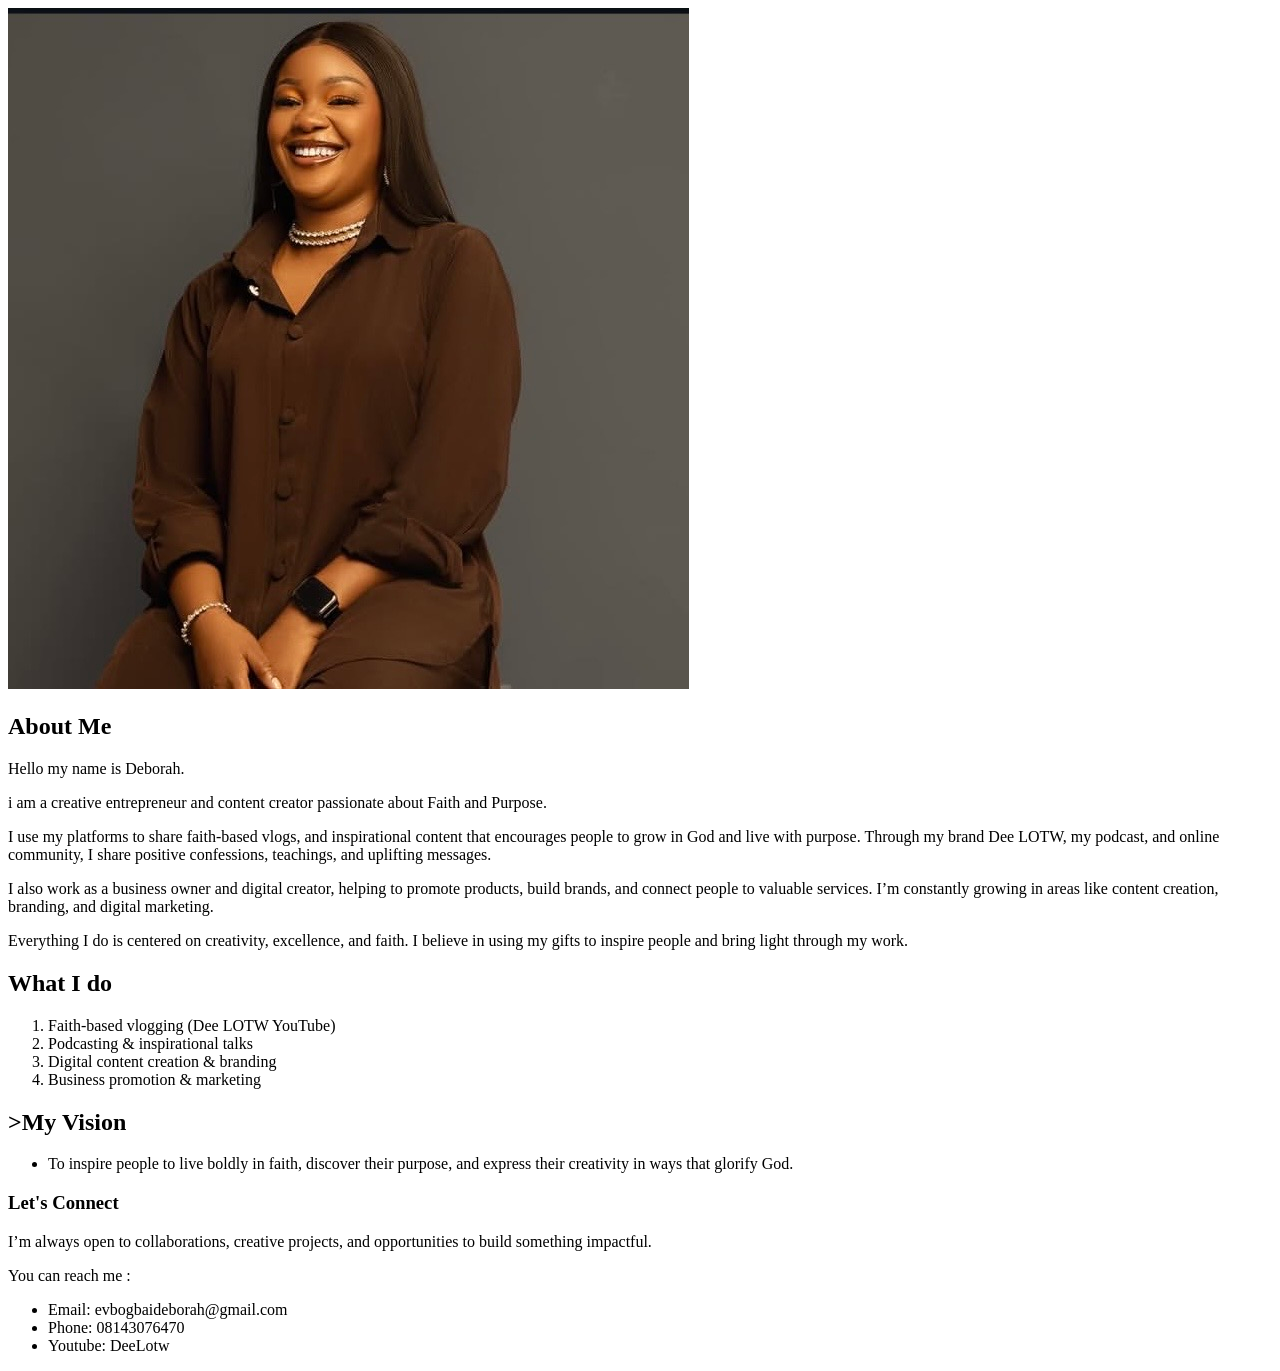
==== index.html @ 312171d1 "First start of html website" ====
<!DOCTYPE html>
<html lang="en">
<head>
    <meta charset="UTF-8">
    <meta name="viewport" content="width=device-width, initial-scale=1.0">
    <title>About Me - Deborah</title>
</head>

<body class="">
    
    <img src="DEBORAH AHAEGBEHI EVBOGBAI.jpeg"/>

  <!--About Me section-->
    <section>

    <h1>About Me</h1> 
    <p>Hello my name is Deborah.</p>
    <p>i am a creative entrepreneur and content creator passionate about Faith and Purpose.</p>
    <p>  I use my platforms to share faith-based vlogs, and inspirational content that encourages people to grow in God and live with purpose. Through my brand Dee LOTW, my podcast, and online community, I share positive confessions, teachings, and uplifting messages.</p>
    <p>  I also work as a business owner and digital creator, helping to promote products, build brands, and connect people to valuable services. I’m constantly growing in areas like content creation, branding, and digital marketing.</p>
    <p>Everything I do is centered on creativity, excellence, and faith. I believe in using my gifts to inspire people and bring light through my work.</p>
    </section>

    <!--What I do section-->

    <section>
        <h1>What I do</h1>
        <ol>
            <li>Faith-based vlogging (Dee LOTW YouTube)</li>
            <li>Podcasting & inspirational talks</li>
            <li>Digital content creation & branding</li>
            <li>Business promotion & marketing</li>
        </ol>
    </section>

    <!--My Vision section-->
    <section>
        <h1>>My Vision</h1>
        <ul>
            <li> To inspire people to live boldly in faith, discover their purpose, and express their creativity in ways that glorify God.</li>
        </ul>

    <!--Let's Connect section-->    
    <section>
        <h1>Let's Connect </h1>
      <p>  I’m always open to collaborations, creative projects, and opportunities to build something impactful.</p>  
      <p>You can reach me :</p>
      <ul>
        <li>Email: evbogbaideborah@gmail.com</li>
        <li>Phone: 08143076470</li>
        <li>Youtube: DeeLotw</li>
      </ul>
    
    </section>





</body>

</html>
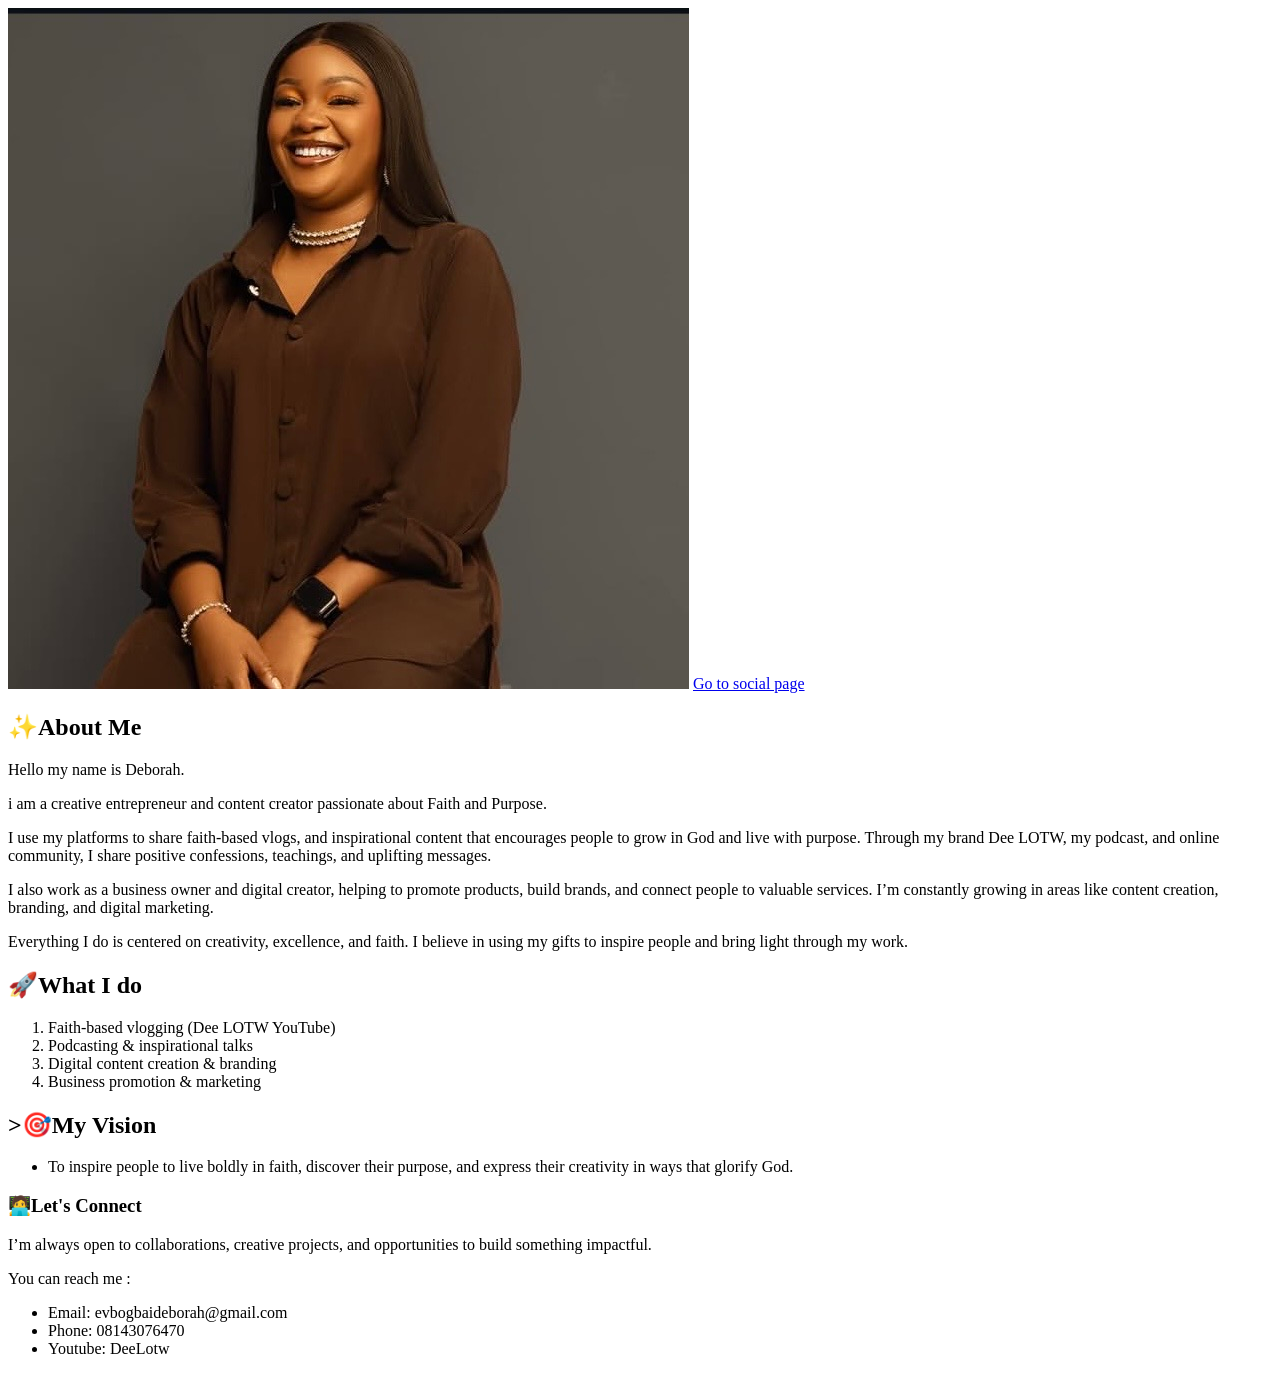
==== commit f345d634: "Day-17 completed" ====
--- a/index.html
+++ b/index.html
@@ -9,11 +9,12 @@
 <body class="">
     
     <img src="DEBORAH AHAEGBEHI EVBOGBAI.jpeg"/>
+    <a href="social.html">Go to social page</a>
 
   <!--About Me section-->
     <section>
 
-    <h1>About Me</h1> 
+    <h1>✨About Me</h1> 
     <p>Hello my name is Deborah.</p>
     <p>i am a creative entrepreneur and content creator passionate about Faith and Purpose.</p>
     <p>  I use my platforms to share faith-based vlogs, and inspirational content that encourages people to grow in God and live with purpose. Through my brand Dee LOTW, my podcast, and online community, I share positive confessions, teachings, and uplifting messages.</p>
@@ -24,7 +25,7 @@
     <!--What I do section-->
 
     <section>
-        <h1>What I do</h1>
+        <h1>🚀What I do</h1>
         <ol>
             <li>Faith-based vlogging (Dee LOTW YouTube)</li>
             <li>Podcasting & inspirational talks</li>
@@ -35,14 +36,14 @@
 
     <!--My Vision section-->
     <section>
-        <h1>>My Vision</h1>
+        <h1>>🎯My Vision</h1>
         <ul>
             <li> To inspire people to live boldly in faith, discover their purpose, and express their creativity in ways that glorify God.</li>
         </ul>
 
     <!--Let's Connect section-->    
     <section>
-        <h1>Let's Connect </h1>
+        <h1>🧑‍💻Let's Connect </h1>
       <p>  I’m always open to collaborations, creative projects, and opportunities to build something impactful.</p>  
       <p>You can reach me :</p>
       <ul>
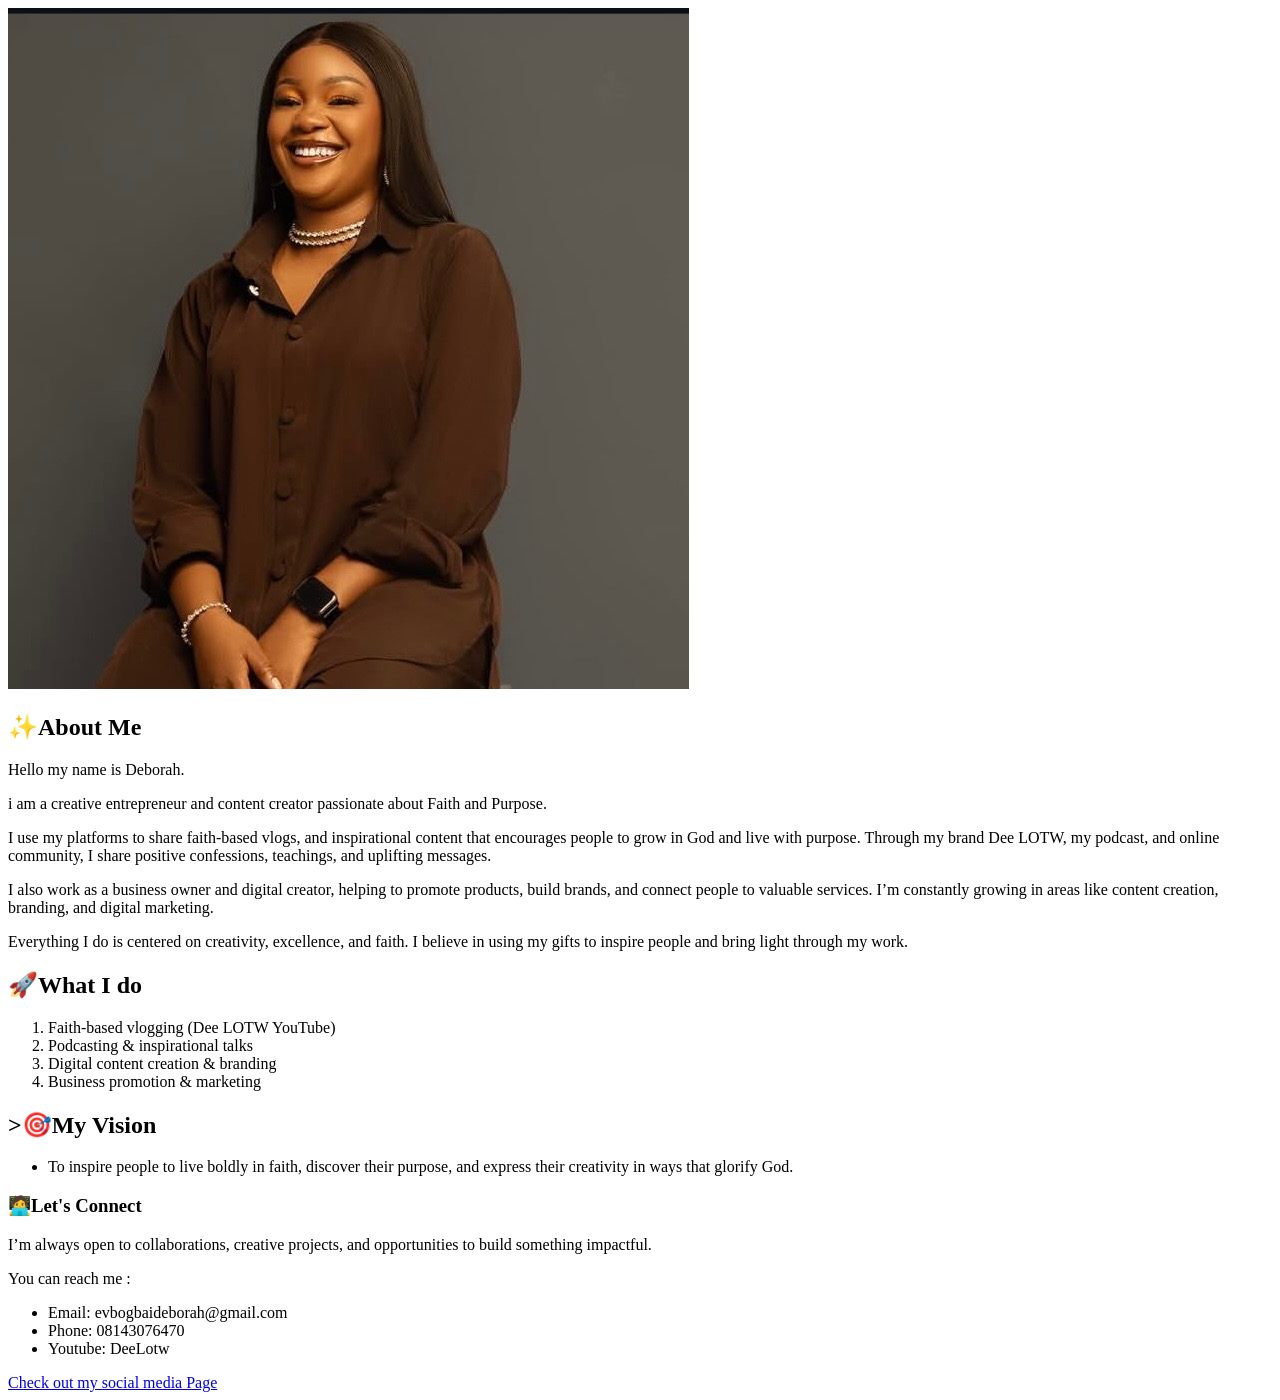
==== commit fcf5cfae: "social media page completed" ====
--- a/index.html
+++ b/index.html
@@ -9,7 +9,6 @@
 <body class="">
     
     <img src="DEBORAH AHAEGBEHI EVBOGBAI.jpeg"/>
-    <a href="social.html">Go to social page</a>
 
   <!--About Me section-->
     <section>
@@ -51,6 +50,7 @@
         <li>Phone: 08143076470</li>
         <li>Youtube: DeeLotw</li>
       </ul>
+      <a href="social.html">Check out my social media Page</a>
     
     </section>
 
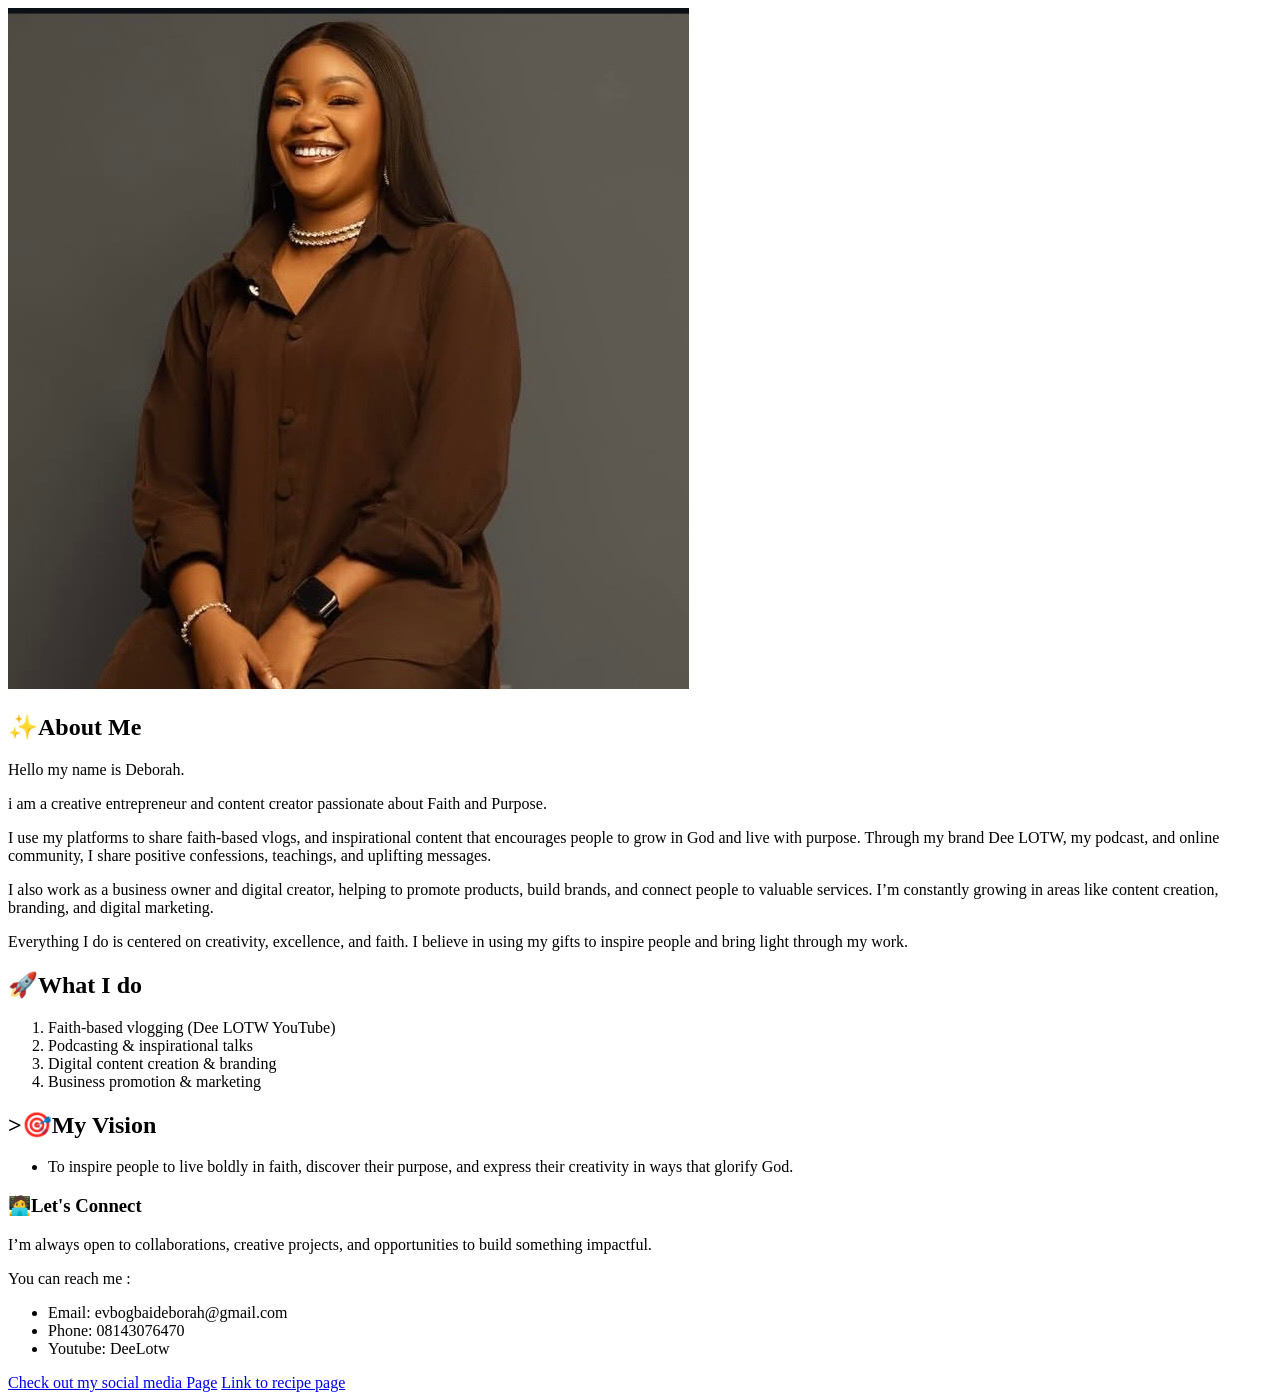
==== commit e3986730: "day-19" ====
--- a/index.html
+++ b/index.html
@@ -51,7 +51,7 @@
         <li>Youtube: DeeLotw</li>
       </ul>
       <a href="social.html">Check out my social media Page</a>
-    
+      <a href="recipe.html">Link to recipe page</a>
     </section>
 
 
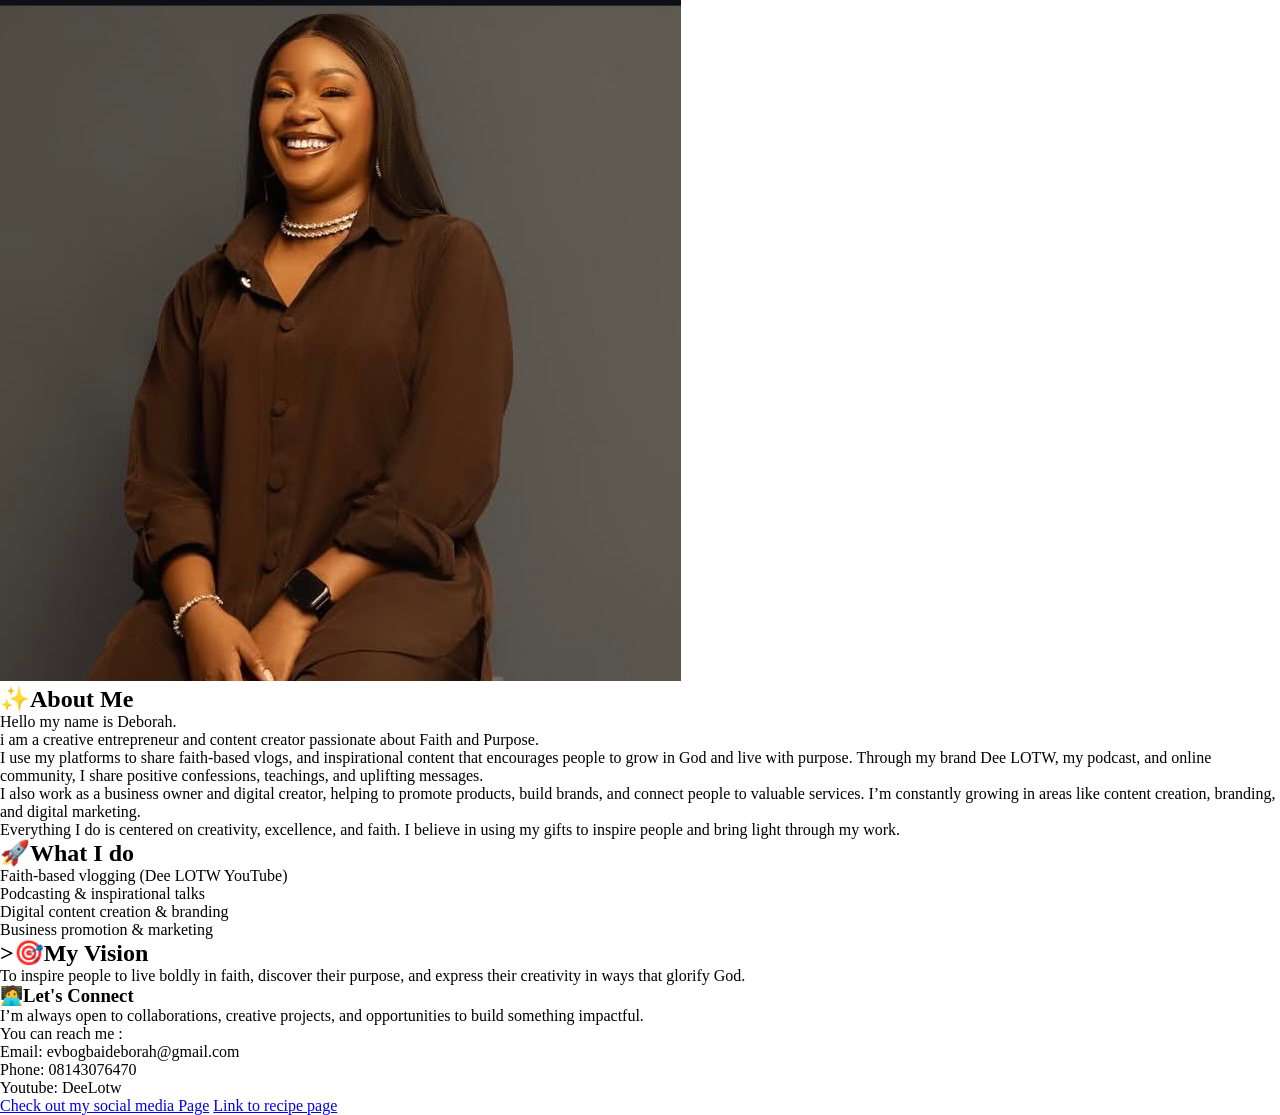
==== commit 63c81b14: "Start mobile responsiveness" ====
--- a/index.html
+++ b/index.html
@@ -3,12 +3,29 @@
 <head>
     <meta charset="UTF-8">
     <meta name="viewport" content="width=device-width, initial-scale=1.0">
-    <title>About Me - Deborah</title>
+    <title>Deborah's Website</title>
+
+     <style>
+      * {
+        padding: 0;
+        margin: 0;
+        box-sizing: border-box;
+      }
+
+      img {
+        /* width: 100%; */
+        object-fit: cover;
+      }
+     </style>
 </head>
 
 <body class="">
+    <!-- My picture -->
+    <div class="picture">
+        <img src="DEBORAH AHAEGBEHI EVBOGBAI.jpeg"/>
+        
+    </div>
     
-    <img src="DEBORAH AHAEGBEHI EVBOGBAI.jpeg"/>
 
   <!--About Me section-->
     <section>
@@ -53,7 +70,7 @@
       <a href="social.html">Check out my social media Page</a>
       <a href="recipe.html">Link to recipe page</a>
     </section>
-
+    
 
 
 
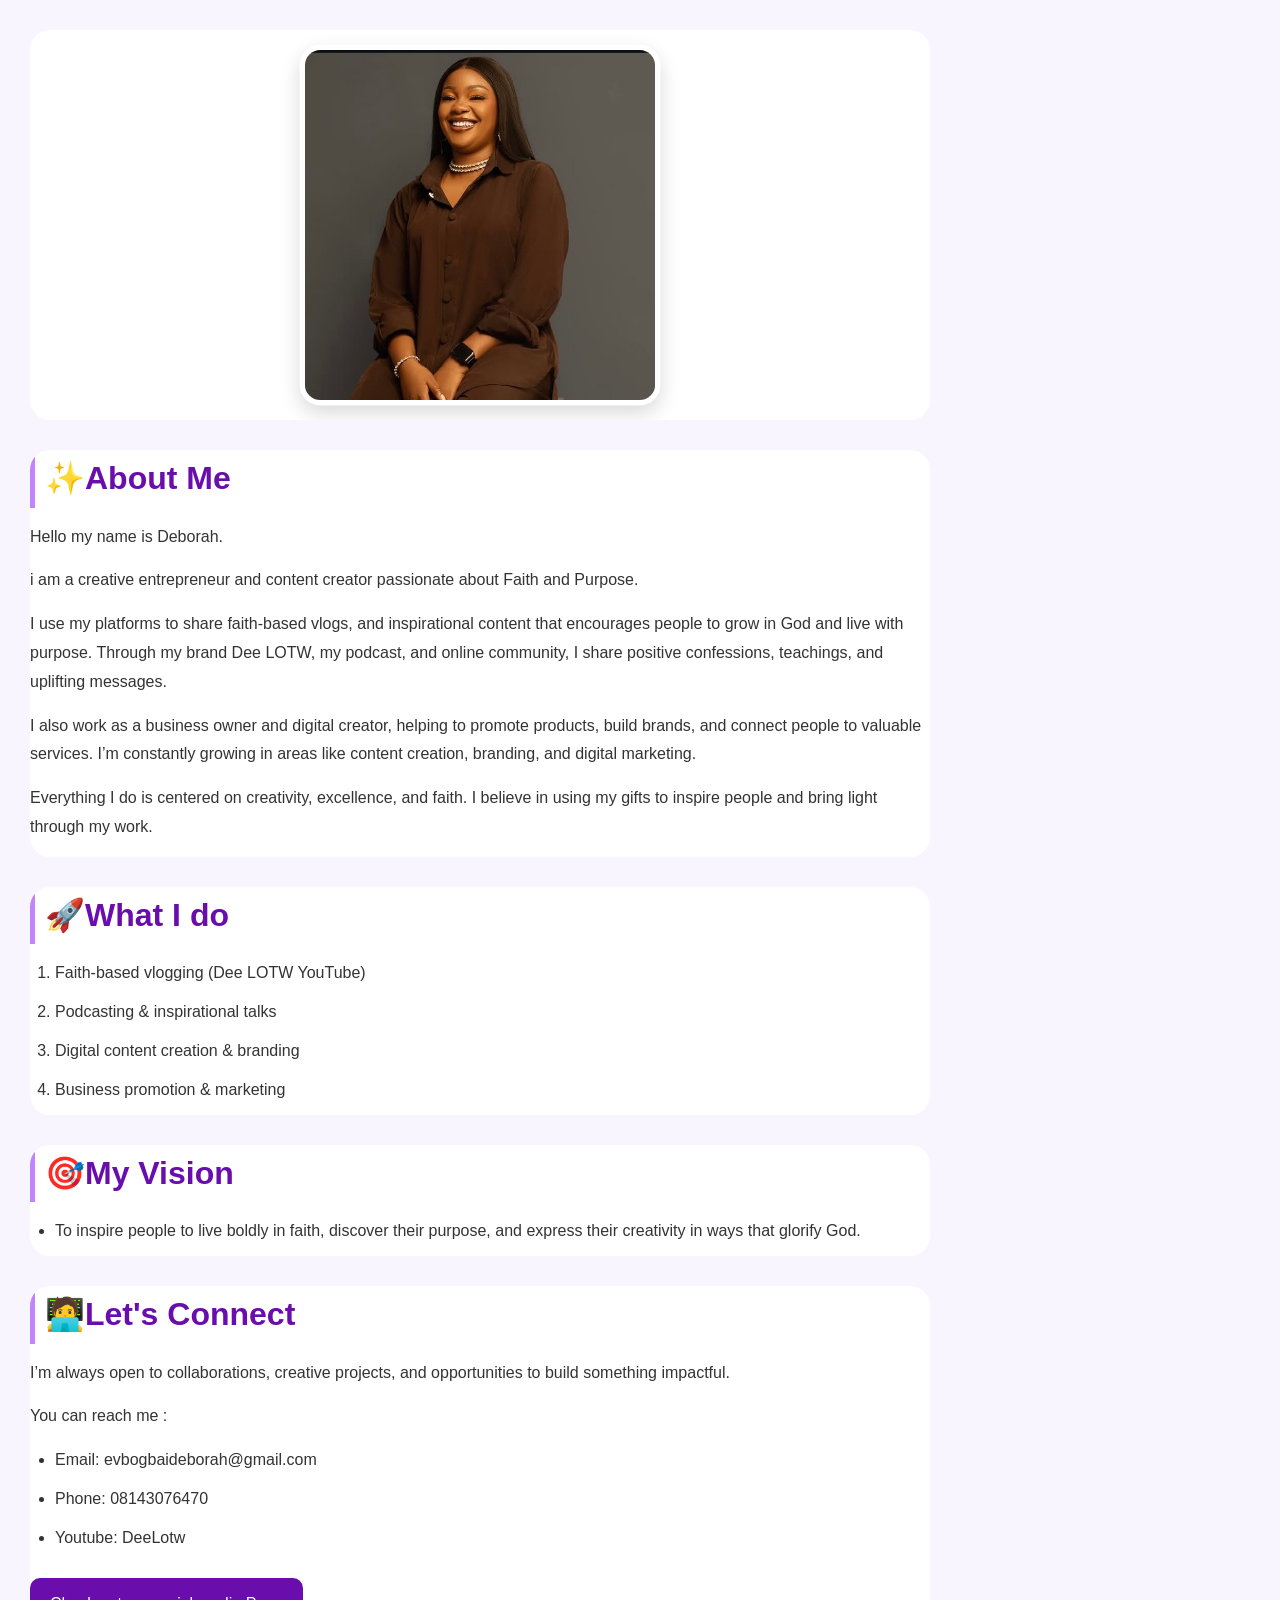
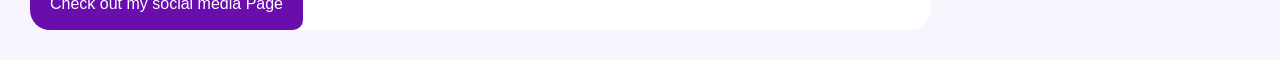
==== commit 5ac1d1c3: "complete website" ====
--- a/index.html
+++ b/index.html
@@ -5,27 +5,16 @@
     <meta name="viewport" content="width=device-width, initial-scale=1.0">
     <title>Deborah's Website</title>
 
-     <style>
-      * {
-        padding: 0;
-        margin: 0;
-        box-sizing: border-box;
-      }
-
-      img {
-        /* width: 100%; */
-        object-fit: cover;
-      }
-     </style>
+     <link rel="stylesheet" href="styles/deborah.css"/>
 </head>
 
-<body class="">
+<body>
     <!-- My picture -->
-    <div class="picture">
-        <img src="DEBORAH AHAEGBEHI EVBOGBAI.jpeg"/>
-        
-    </div>
-    
+     <section>
+      <div class="picture">
+        <img src="DEBORAH AHAEGBEHI EVBOGBAI.jpeg" alt="Deborah" class="profile-pic"/>
+
+     </section>
 
   <!--About Me section-->
     <section>
@@ -52,10 +41,11 @@
 
     <!--My Vision section-->
     <section>
-        <h1>>🎯My Vision</h1>
+        <h1>🎯My Vision</h1>
         <ul>
             <li> To inspire people to live boldly in faith, discover their purpose, and express their creativity in ways that glorify God.</li>
         </ul>
+        </section>
 
     <!--Let's Connect section-->    
     <section>
@@ -68,13 +58,10 @@
         <li>Youtube: DeeLotw</li>
       </ul>
       <a href="social.html">Check out my social media Page</a>
-      <a href="recipe.html">Link to recipe page</a>
+      <!-- <a href="recipe.html">Link to recipe page</a> -->
     </section>
-    
 
-
-
-
+  
 </body>
 
 </html>
--- a/styles/deborah.css
+++ b/styles/deborah.css
@@ -0,0 +1,122 @@
+* {
+    margin: 0;
+    padding: 0;
+    box-sizing: border-box;
+}
+
+body {
+    font-family: Arial, Helvetica, sans-serif;
+    background: #f8f5ff;
+    color: #333;
+    margin: 0;
+    padding: 0;
+    line-height: 1.8;
+}
+
+
+.profile-pic {
+    width: 100%;
+    max-width: 350px;
+    height: auto;
+    display: flex;
+    margin: 20px auto;
+    border-radius: 20px;
+    object-fit: cover;
+    border: 5px solid white;
+    box-shadow: 0 8px 20px rgba(0, 0, 0, 0.15);
+    transition: transform 0.3s ease;
+}
+
+.profile-pic{
+    transform: scale(1.03);
+}
+
+section {
+    background: white;
+    margin: 30px;
+    padding: 30px auto;
+    width: 85%;
+    max-width: 900px;
+    border-radius: 20px;
+    overflow: hidden;
+
+}
+
+section:hover {
+    transform: translateY(-5px);
+}
+
+h1 {
+    color: #6a0dad;
+    font-size: 2rem;
+    margin-bottom: 15px;
+    border-left: 5px solid #c084fc;
+    padding-left: 10px;
+}
+
+p{
+    font-size: 1rem;
+    margin-bottom: 15px;
+}
+
+ol, ul {
+    padding-left: 25px;
+}
+
+li {
+    margin-bottom: 10px;
+    font-size: 1rem;
+}
+
+a {
+    display: inline-block;
+    margin-top: 15px;
+    margin-right: 10px;
+    text-decoration: none;
+    background: #6a0dad;
+    color: white;
+    padding: 12px 20px;
+    border-radius: 10px;
+    transition: 0.3s ease;
+}
+
+a:hover {
+    background-color:#8e44ec;
+}
+
+
+
+/* MOBILE RESPONSIVENESS */
+
+@media (max-width: 768px) {
+  
+
+ body {
+    padding: 15px;
+ }
+
+ section {
+    padding: 18px;
+ }
+
+ h1 {
+    font-size: 22px;
+ }
+
+ p, 
+ li {
+    font-size: 15px;
+ }
+
+ .picture img {
+    width: 160px;
+ }
+
+ a {
+    display: block;
+    width: 100%;
+    text-align: center;
+    margin-right: 0;
+ }
+}
+
